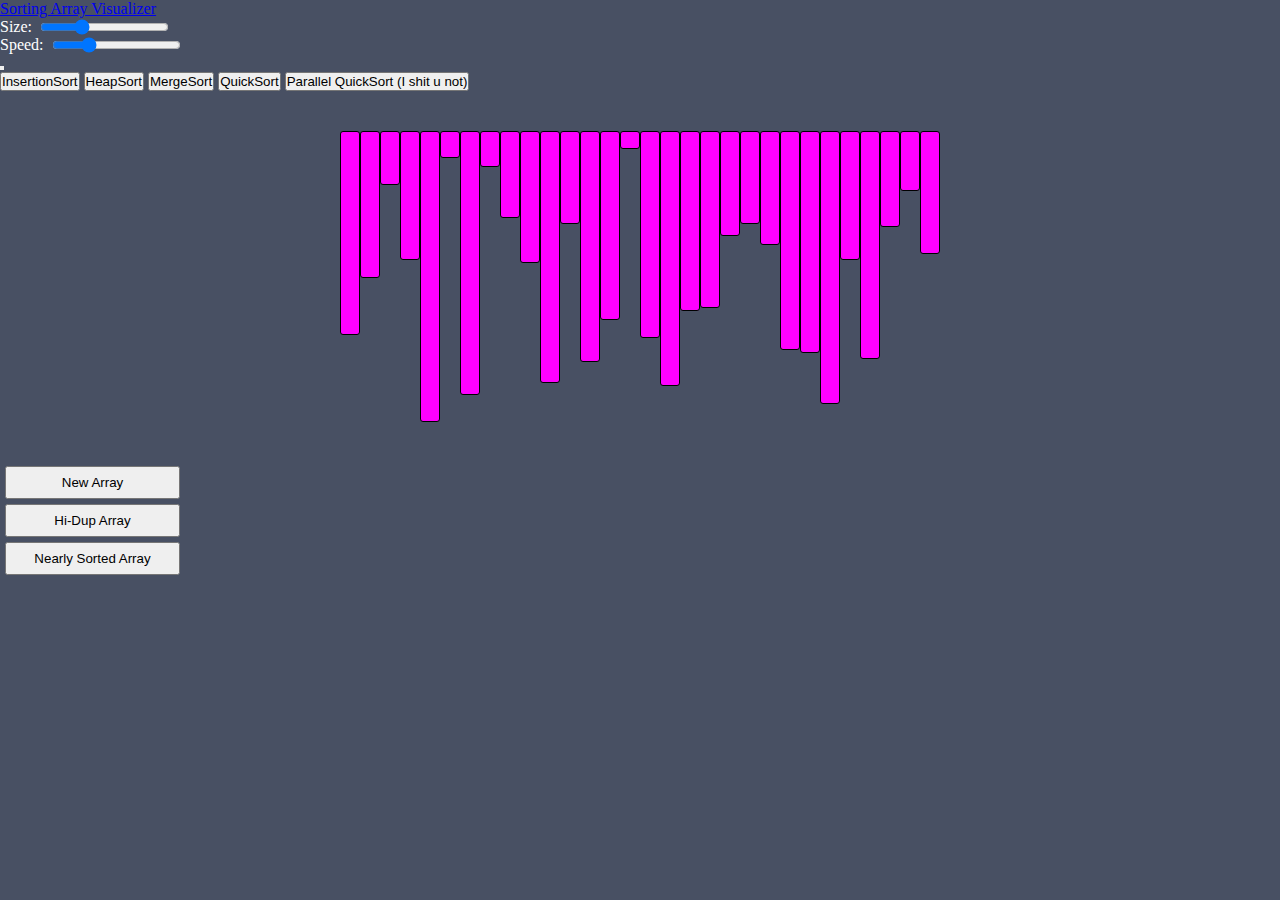
==== index.html @ 8453c4db "quicksort and speed range" ====
<!DOCTYPE html>
<html lang="en" dir="ltr">
  <head>
    <meta charset="utf-8">
    <title>Sorting Visualizer</title>
		<!-- CSS only -->
		<link href="https://cdn.jsdelivr.net/npm/bootstrap@5.2.1/dist/css/bootstrap.min.css" rel="stylesheet" integrity="sha384-iYQeCzEYFbKjA/T2uDLTpkwGzCiq6soy8tYaI1GyVh/UjpbCx/TYkiZhlZB6+fzT" crossorigin="anonymous">
		<script src="https://ajax.googleapis.com/ajax/libs/jquery/2.1.1/jquery.min.js"></script>
		<link rel="stylesheet" href="style.css" />
  </head>
  <body style="background-color: #485063">

    <nav class="navbar navbar-expand-lg navbar-dark bg-dark">
			<div class="container-fluid">
	      <a class="navbar-brand" href="#">Sorting Array Visualizer</a>
				<span style="color:white; display:flex;"> Size:&nbsp;&nbsp;
					<input type="range" id="arrSize" value="30" max="100">
				</span>
				<span style="color:white; display:flex;"> Speed:&nbsp;&nbsp;
					<input type="range" id="speed" value="200" step=10 max="780">
				</span>

	      <!-- Add a "hamburger". Remember to add jQuery and JavaScript CDNs -->
	      <!-- at the bottom of the body section for this to work -->
	      <button class="navbar-toggler" type="button" data-toggle="collapse" data-target="#bs-example-navbar-collapse-1" aria-controls="bs-example-navbar-collapse-1" aria-expanded="false" aria-label="Toggle navigation">
	        <span class="navbar-toggler-icon"></span>
	      </button>

	      <!-- Add a link to the Signup page -->
	      <div class="collapse navbar-collapse" id="bs-example-navbar-collapse-1">
	        <div class="navbar-nav">
						<button type="button" class="btn btn-outline-primary btn-dark insertionSort">InsertionSort</button>
						<button type="button" class="btn btn-outline-primary btn-dark heapSort">HeapSort</button>
						<button type="button" class="btn btn-outline-primary btn-dark mergeSort">MergeSort</button>
						<button type="button" class="btn btn-outline-primary btn-dark quickSort">QuickSort</button>
						<button type="button" class="btn btn-outline-primary btn-dark parQuickSort">Parallel QuickSort (I shit u not)</button>
	        </div>
	      </div><!-- /.navbar-collapse -->
			</div>
    </nav>

		<div class="container">
			<div class="box"></div>
		</div>
		<button type="button" id="newArray" class="btn btn-outline-success btn-dark arrayGen">New Array</button>
		<button type="button" id="hiDupArray" class="btn btn-outline-success btn-dark arrayGen">Hi-Dup Array</button>
		<button type="button" id="nearlySortedArray" class="btn btn-outline-success btn-dark arrayGen">Nearly Sorted Array</button>


		<script src="randomArrayGenerator.js" type="text/javascript"></script>



      <!-- Need to have JQuery and Javascript for DropDown Actions to work -->
      <script src="https://code.jquery.com/jquery-3.3.1.slim.min.js" integrity="sha384-q8i/X+965DzO0rT7abK41JStQIAqVgRVzpbzo5smXKp4YfRvH+8abtTE1Pi6jizo" crossorigin="anonymous"></script>
      <!-- Latest compiled and minified JavaScript -->
      <script src="https://stackpath.bootstrapcdn.com/bootstrap/4.1.3/js/bootstrap.min.js" integrity="sha384-ChfqqxuZUCnJSK3+MXmPNIyE6ZbWh2IMqE241rYiqJxyMiZ6OW/JmZQ5stwEULTy" crossorigin="anonymous"></script>

			<script src="insertionSort.js"></script>
			<script src="quickSort.js"></script>

  </body>
</html>
---- style.css ----
* {
  margin: 0px;
  padding: 0px;
  box-sizing: border-box;
}

.arrayGen{
	display: block;
	width: 175px;
	padding: 7px;
	margin: 5px;
	position: 'relative',
}

.box {
    margin-top: 20px;
    display: flex;
    flex-wrap: nowrap;
    width: 100%;
    height: 350px;
    justify-content: center;
    transition: 2s all ease;
}

.box-item {
	background: magenta;
	border-radius: 3px;
	border: 1pt solid black;
	width: 20px;
	transition: 0.1s all ease;
}
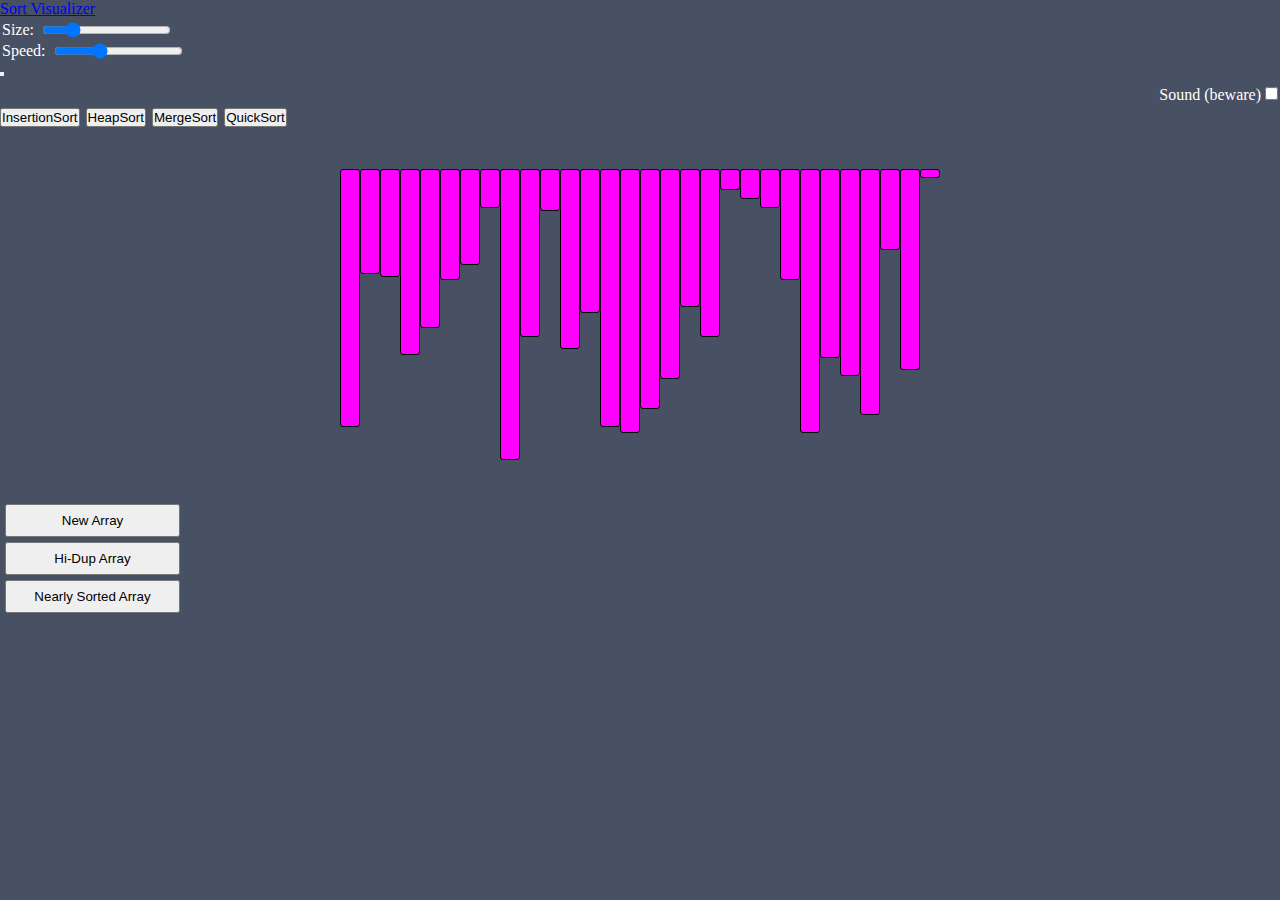
==== commit 5c9c8f78: "sound... holy fck" ====
--- a/index.html
+++ b/index.html
@@ -12,28 +12,36 @@
 
     <nav class="navbar navbar-expand-lg navbar-dark bg-dark">
 			<div class="container-fluid">
-	      <a class="navbar-brand" href="#">Sorting Array Visualizer</a>
+				<a class="navbar-brand" href="#">Sort Visualizer</a>
 				<span style="color:white; display:flex;"> Size:&nbsp;&nbsp;
-					<input type="range" id="arrSize" value="30" max="100">
+					<input type="range" autocomplete="off" id="arrSize" value="30" max="150">
 				</span>
 				<span style="color:white; display:flex;"> Speed:&nbsp;&nbsp;
-					<input type="range" id="speed" value="200" step=10 max="780">
+					<input type="range" autocomplete="off" id="speed" value="400" step=10 min="200" max="790">
 				</span>
+				<!-- <div class="form-check form-switch">
+					<label style="color:white" class="form-check-label" for="mySwitch">Sound ON (beware)</label>
+				  <input class="form-check-input" type="checkbox" id="mySwitch" name="darkmode" value="no" checked>
+				</div> -->
 
 	      <!-- Add a "hamburger". Remember to add jQuery and JavaScript CDNs -->
 	      <!-- at the bottom of the body section for this to work -->
-	      <button class="navbar-toggler" type="button" data-toggle="collapse" data-target="#bs-example-navbar-collapse-1" aria-controls="bs-example-navbar-collapse-1" aria-expanded="false" aria-label="Toggle navigation">
-	        <span class="navbar-toggler-icon"></span>
-	      </button>
+				<button class="navbar-toggler" type="button" data-toggle="collapse" data-target="#bs-example-navbar-collapse-1" aria-controls="bs-example-navbar-collapse-1" aria-expanded="false" aria-label="Toggle navigation">
+					<span class="navbar-toggler-icon"></span>
+				</button>
 
 	      <!-- Add a link to the Signup page -->
-	      <div class="collapse navbar-collapse" id="bs-example-navbar-collapse-1">
+	      <div class="collapse navbar-collapse justify-content-end" id="bs-example-navbar-collapse-1">
 	        <div class="navbar-nav">
+						<div class="form-check form-switch">
+							<label style="color:white" class="form-check-label" for="sound">Sound (beware)</label>
+							<input class="form-check-input" type="checkbox" autocomplete="off" id="sound" name="darkmode" value="no">
+						</div>
 						<button type="button" class="btn btn-outline-primary btn-dark insertionSort">InsertionSort</button>
 						<button type="button" class="btn btn-outline-primary btn-dark heapSort">HeapSort</button>
 						<button type="button" class="btn btn-outline-primary btn-dark mergeSort">MergeSort</button>
 						<button type="button" class="btn btn-outline-primary btn-dark quickSort">QuickSort</button>
-						<button type="button" class="btn btn-outline-primary btn-dark parQuickSort">Parallel QuickSort (I shit u not)</button>
+						<!-- <button type="button" class="btn btn-outline-primary btn-dark parQuickSort">Parallel QuickSort (I shit u not)</button> -->
 	        </div>
 	      </div><!-- /.navbar-collapse -->
 			</div>
@@ -47,15 +55,12 @@
 		<button type="button" id="nearlySortedArray" class="btn btn-outline-success btn-dark arrayGen">Nearly Sorted Array</button>
 
 
-		<script src="randomArrayGenerator.js" type="text/javascript"></script>
-
-
-
       <!-- Need to have JQuery and Javascript for DropDown Actions to work -->
       <script src="https://code.jquery.com/jquery-3.3.1.slim.min.js" integrity="sha384-q8i/X+965DzO0rT7abK41JStQIAqVgRVzpbzo5smXKp4YfRvH+8abtTE1Pi6jizo" crossorigin="anonymous"></script>
       <!-- Latest compiled and minified JavaScript -->
       <script src="https://stackpath.bootstrapcdn.com/bootstrap/4.1.3/js/bootstrap.min.js" integrity="sha384-ChfqqxuZUCnJSK3+MXmPNIyE6ZbWh2IMqE241rYiqJxyMiZ6OW/JmZQ5stwEULTy" crossorigin="anonymous"></script>
 
+			<script src="setup.js" type="text/javascript"></script>
 			<script src="insertionSort.js"></script>
 			<script src="quickSort.js"></script>
 
--- a/style.css
+++ b/style.css
@@ -2,6 +2,29 @@
   margin: 0px;
   padding: 0px;
   box-sizing: border-box;
+}
+
+.navbar-nav{
+	margin-top: 4px;
+}
+
+.form-check{
+	margin: 2px;
+	margin-top: 8px;
+	width: fit-content;
+	margin-left: auto;
+}
+
+.navbar-nav > button{
+  margin: 2px;
+	width: fit-content;
+	margin-left: auto;
+}
+
+.container-fluid > span{
+  margin-left:2px;
+  margin-right:auto;
+	margin-top: 3px;
 }
 
 .arrayGen{
@@ -9,7 +32,6 @@
 	width: 175px;
 	padding: 7px;
 	margin: 5px;
-	position: 'relative',
 }
 
 .box {
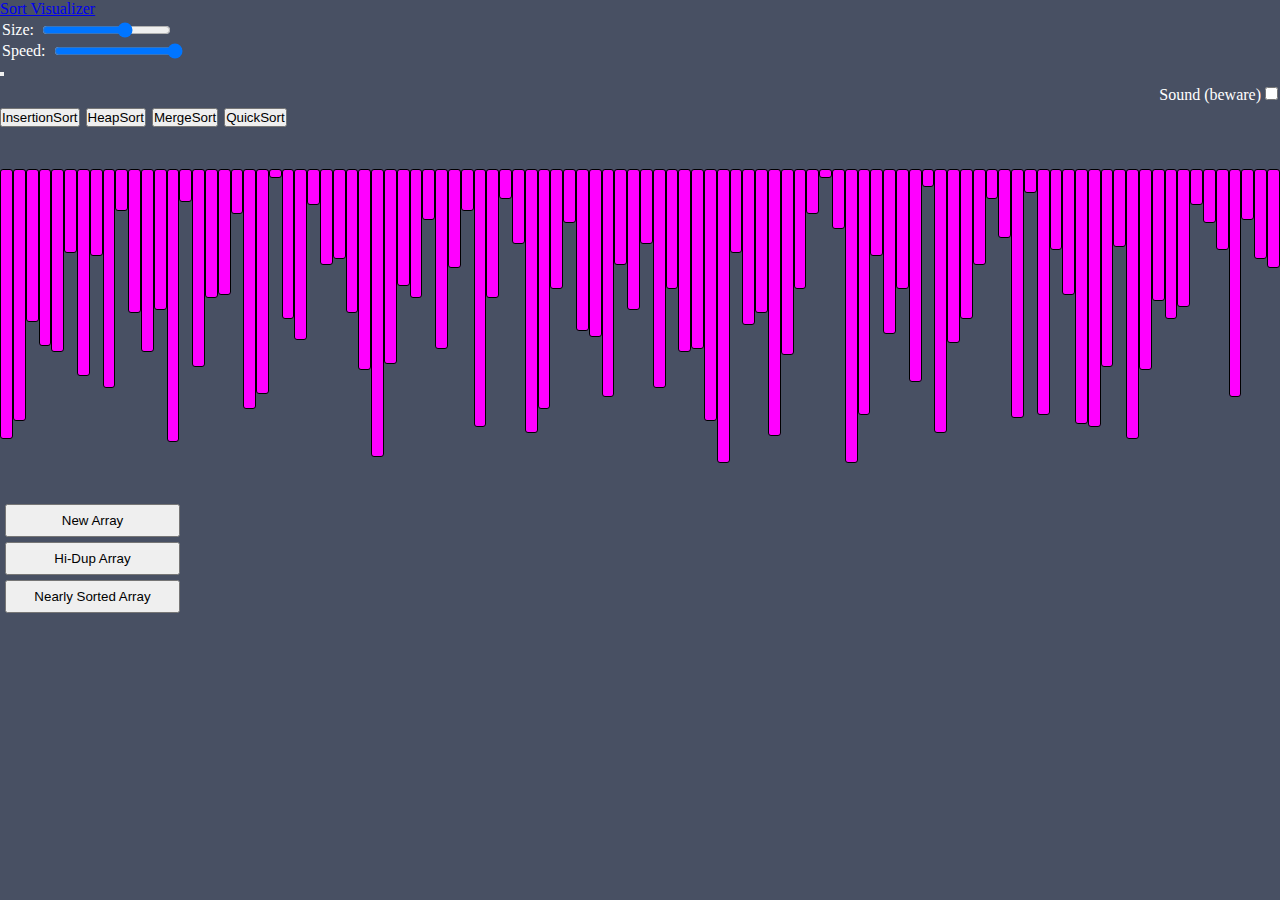
==== commit c29227f1: "decide when and whether to stop sound" ====
--- a/index.html
+++ b/index.html
@@ -14,10 +14,10 @@
 			<div class="container-fluid">
 				<a class="navbar-brand" href="#">Sort Visualizer</a>
 				<span style="color:white; display:flex;"> Size:&nbsp;&nbsp;
-					<input type="range" autocomplete="off" id="arrSize" value="30" max="150">
+					<input type="range" autocomplete="off" id="arrSize" value="100" max="150">
 				</span>
 				<span style="color:white; display:flex;"> Speed:&nbsp;&nbsp;
-					<input type="range" autocomplete="off" id="speed" value="400" step=10 min="200" max="790">
+					<input type="range" autocomplete="off" id="speed" value="790" step=10 min="200" max="790">
 				</span>
 				<!-- <div class="form-check form-switch">
 					<label style="color:white" class="form-check-label" for="mySwitch">Sound ON (beware)</label>
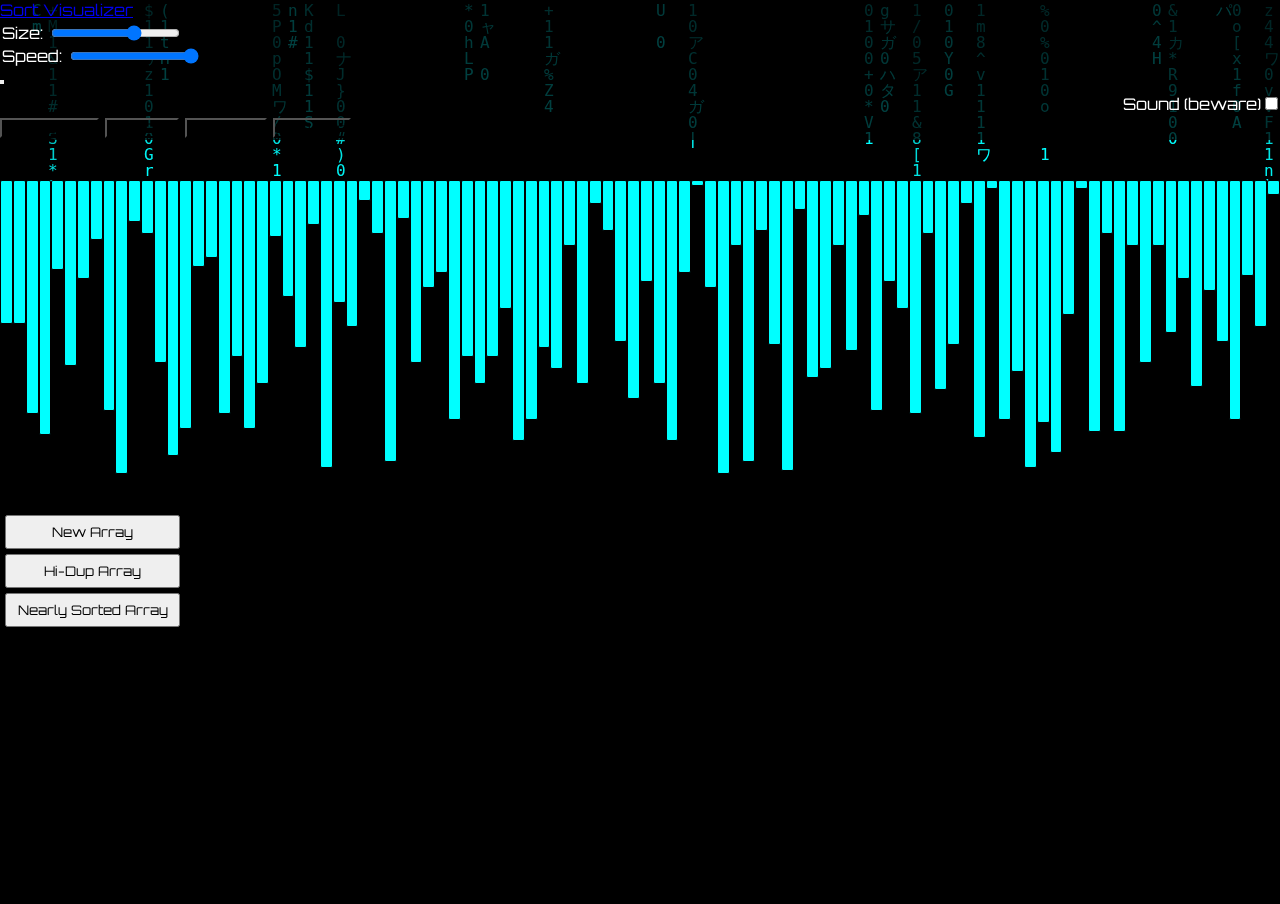
==== commit 81e3ebfb: "mergesort, dual sound attempt, sound volume limit, visual stuff" ====
--- a/index.html
+++ b/index.html
@@ -7,10 +7,14 @@
 		<link href="https://cdn.jsdelivr.net/npm/bootstrap@5.2.1/dist/css/bootstrap.min.css" rel="stylesheet" integrity="sha384-iYQeCzEYFbKjA/T2uDLTpkwGzCiq6soy8tYaI1GyVh/UjpbCx/TYkiZhlZB6+fzT" crossorigin="anonymous">
 		<script src="https://ajax.googleapis.com/ajax/libs/jquery/2.1.1/jquery.min.js"></script>
 		<link rel="stylesheet" href="style.css" />
+		<link href='https://fonts.googleapis.com/css?family=Orbitron' rel='stylesheet' type='text/css'>
   </head>
-  <body style="background-color: #485063">
+  <body style="background-color: black"> <!-- style="background-color: #485063" -->
 
-    <nav class="navbar navbar-expand-lg navbar-dark bg-dark">
+		<canvas id="Matrix"></canvas>
+
+		<div class="innerDiv">
+    <nav class="navbar navbar-expand-lg navbar-dark">
 			<div class="container-fluid">
 				<a class="navbar-brand" href="#">Sort Visualizer</a>
 				<span style="color:white; display:flex;"> Size:&nbsp;&nbsp;
@@ -37,10 +41,10 @@
 							<label style="color:white" class="form-check-label" for="sound">Sound (beware)</label>
 							<input class="form-check-input" type="checkbox" autocomplete="off" id="sound" name="darkmode" value="no">
 						</div>
-						<button type="button" class="btn btn-outline-primary btn-dark insertionSort">InsertionSort</button>
-						<button type="button" class="btn btn-outline-primary btn-dark heapSort">HeapSort</button>
-						<button type="button" class="btn btn-outline-primary btn-dark mergeSort">MergeSort</button>
-						<button type="button" class="btn btn-outline-primary btn-dark quickSort">QuickSort</button>
+						<button type="button" class="btn btn-outline-primary insertionSort">InsertionSort</button>
+						<button type="button" class="btn btn-outline-primary heapSort">HeapSort</button>
+						<button type="button" class="btn btn-outline-primary mergeSort">MergeSort</button>
+						<button type="button" class="btn btn-outline-primary quickSort">QuickSort</button>
 						<!-- <button type="button" class="btn btn-outline-primary btn-dark parQuickSort">Parallel QuickSort (I shit u not)</button> -->
 	        </div>
 	      </div><!-- /.navbar-collapse -->
@@ -54,7 +58,7 @@
 		<button type="button" id="hiDupArray" class="btn btn-outline-success btn-dark arrayGen">Hi-Dup Array</button>
 		<button type="button" id="nearlySortedArray" class="btn btn-outline-success btn-dark arrayGen">Nearly Sorted Array</button>
 
-
+		</div>
       <!-- Need to have JQuery and Javascript for DropDown Actions to work -->
       <script src="https://code.jquery.com/jquery-3.3.1.slim.min.js" integrity="sha384-q8i/X+965DzO0rT7abK41JStQIAqVgRVzpbzo5smXKp4YfRvH+8abtTE1Pi6jizo" crossorigin="anonymous"></script>
       <!-- Latest compiled and minified JavaScript -->
@@ -63,6 +67,7 @@
 			<script src="setup.js" type="text/javascript"></script>
 			<script src="insertionSort.js"></script>
 			<script src="quickSort.js"></script>
+			<script src="mergeSort.js"></script>
 
   </body>
 </html>
--- a/style.css
+++ b/style.css
@@ -1,7 +1,27 @@
 * {
+	font-family: 'Orbitron', sans-serif;
   margin: 0px;
   padding: 0px;
   box-sizing: border-box;
+}
+
+/* @font-face{
+ font-family: 'Orbitron', sans-serif;
+} */
+
+#Matrix {
+	z-index: -1;
+}
+
+.innerDiv {
+	position: absolute;
+	width: 100%;
+	top: 0px;
+	left: 0px;
+}
+
+.navbar {
+	background-color: rgb(0,0,0,0.75);
 }
 
 .navbar-nav{
@@ -16,6 +36,7 @@
 }
 
 .navbar-nav > button{
+	background-color: rgb(0,0,0,0);
   margin: 2px;
 	width: fit-content;
 	margin-left: auto;
@@ -45,8 +66,8 @@
 }
 
 .box-item {
-	background: magenta;
-	border-radius: 3px;
+	background: cyan;
+	border-radius: 2px;
 	border: 1pt solid black;
 	width: 20px;
 	transition: 0.1s all ease;
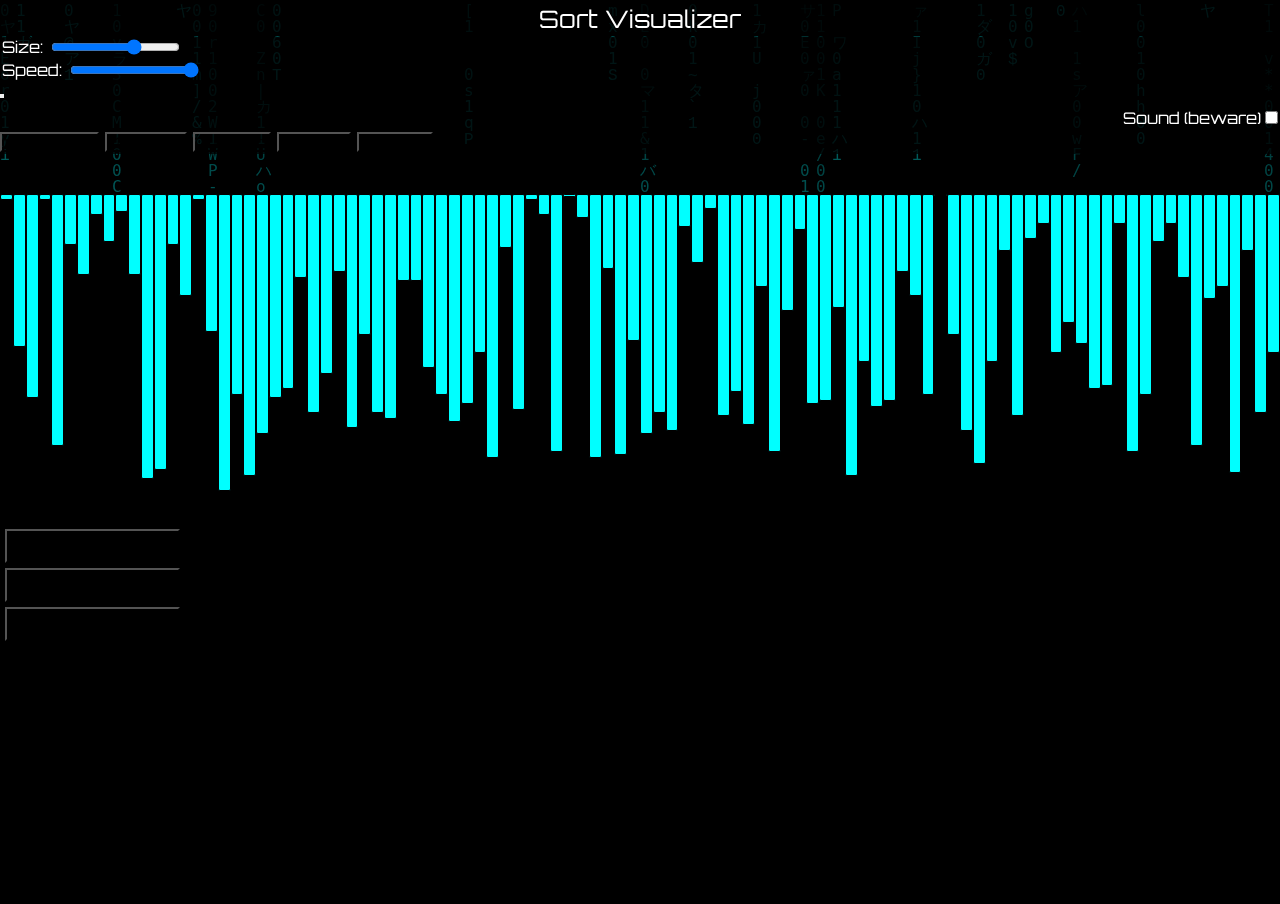
==== commit cab1d20b: "disable butts, radix, heap, opacity" ====
--- a/index.html
+++ b/index.html
@@ -14,9 +14,12 @@
 		<canvas id="Matrix"></canvas>
 
 		<div class="innerDiv">
+			<div class="topbar">
+		    Sort Visualizer
+		  </div>
     <nav class="navbar navbar-expand-lg navbar-dark">
 			<div class="container-fluid">
-				<a class="navbar-brand" href="#">Sort Visualizer</a>
+				<!-- <a class="navbar-brand" href="#">Sort Visualizer</a> -->
 				<span style="color:white; display:flex;"> Size:&nbsp;&nbsp;
 					<input type="range" autocomplete="off" id="arrSize" value="100" max="150">
 				</span>
@@ -41,10 +44,13 @@
 							<label style="color:white" class="form-check-label" for="sound">Sound (beware)</label>
 							<input class="form-check-input" type="checkbox" autocomplete="off" id="sound" name="darkmode" value="no">
 						</div>
+						<!-- <button type="button" class="btn btn-outline-primary selectionSort">SelectionSort</button> -->
 						<button type="button" class="btn btn-outline-primary insertionSort">InsertionSort</button>
-						<button type="button" class="btn btn-outline-primary heapSort">HeapSort</button>
 						<button type="button" class="btn btn-outline-primary mergeSort">MergeSort</button>
 						<button type="button" class="btn btn-outline-primary quickSort">QuickSort</button>
+						<button type="button" class="btn btn-outline-primary heapSort">HeapSort</button>
+						<button type="button" class="btn btn-outline-primary radixSort">RadixSort</button>
+						<!-- <button type="button" class="btn btn-outline-primary bucketSort">BucketSort</button> -->
 						<!-- <button type="button" class="btn btn-outline-primary btn-dark parQuickSort">Parallel QuickSort (I shit u not)</button> -->
 	        </div>
 	      </div><!-- /.navbar-collapse -->
@@ -68,6 +74,8 @@
 			<script src="insertionSort.js"></script>
 			<script src="quickSort.js"></script>
 			<script src="mergeSort.js"></script>
+			<script src="heapSort.js"></script>
+			<script src="radixSort.js"></script>
 
   </body>
 </html>
--- a/style.css
+++ b/style.css
@@ -18,6 +18,14 @@
 	width: 100%;
 	top: 0px;
 	left: 0px;
+}
+
+.topbar {
+	background-color: rgb(0,0,0,0.75);
+	margin-top: 4px;
+	text-align: center;
+	color: #fff;
+	font-size: x-large;
 }
 
 .navbar {
@@ -49,6 +57,7 @@
 }
 
 .arrayGen{
+	background-color: rgb(0,0,0,0);
 	display: block;
 	width: 175px;
 	padding: 7px;
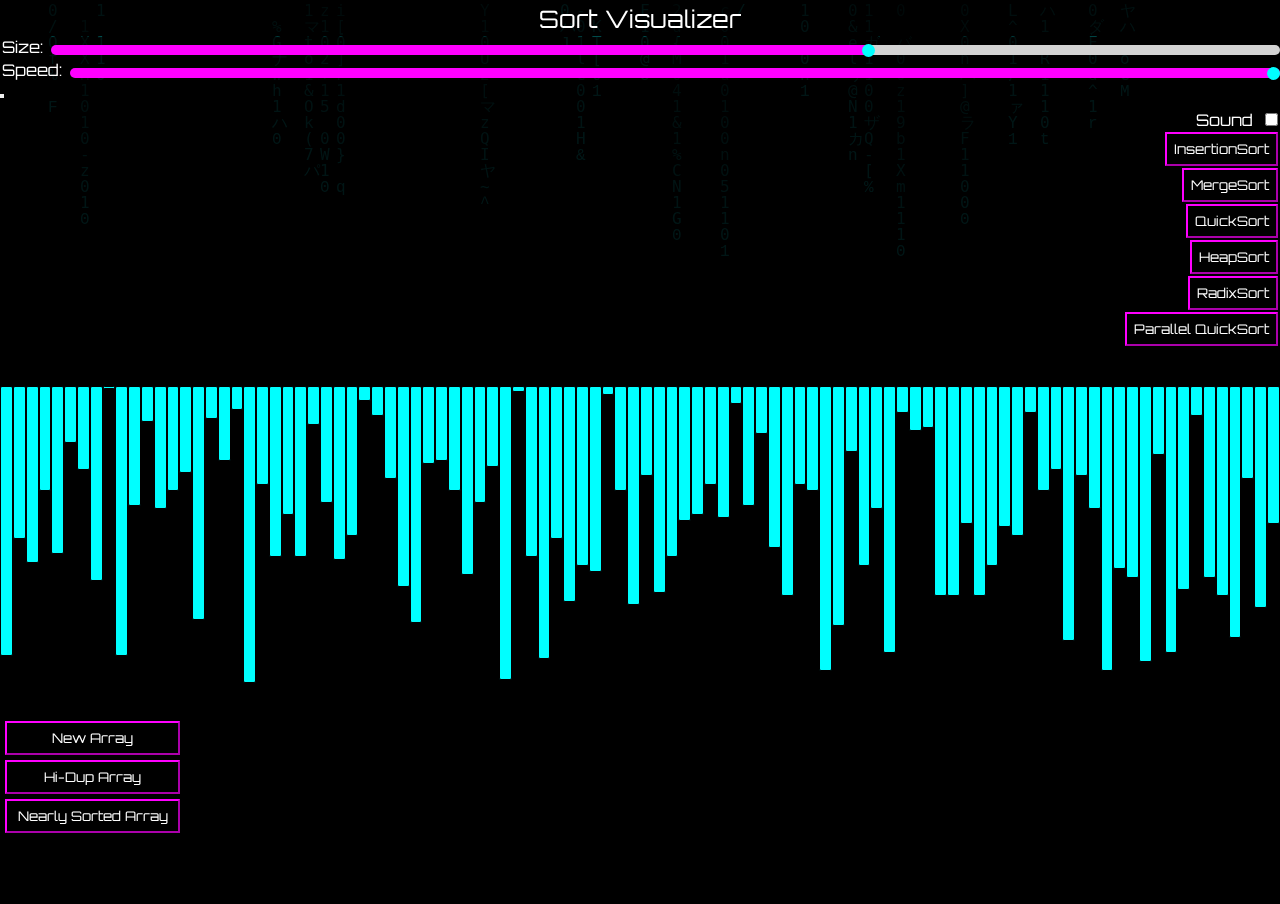
==== commit 99b1ef98: "safari sliders bug fix. mozilla is dumb as shit, ytf is it zoomed in" ====
--- a/index.html
+++ b/index.html
@@ -5,6 +5,7 @@
     <title>Sorting Visualizer</title>
 		<!-- CSS only -->
 		<link href="https://cdn.jsdelivr.net/npm/bootstrap@5.2.1/dist/css/bootstrap.min.css" rel="stylesheet" integrity="sha384-iYQeCzEYFbKjA/T2uDLTpkwGzCiq6soy8tYaI1GyVh/UjpbCx/TYkiZhlZB6+fzT" crossorigin="anonymous">
+		<!-- <link href="https://code.jquery.com/ui/1.11.2/themes/smoothness/jquery-ui.css" rel="stylesheet" /> -->
 		<script src="https://ajax.googleapis.com/ajax/libs/jquery/2.1.1/jquery.min.js"></script>
 		<link rel="stylesheet" href="style.css" />
 		<link href='https://fonts.googleapis.com/css?family=Orbitron' rel='stylesheet' type='text/css'>
@@ -17,57 +18,57 @@
 			<div class="topbar">
 		    Sort Visualizer
 		  </div>
-    <nav class="navbar navbar-expand-lg navbar-dark">
-			<div class="container-fluid">
-				<!-- <a class="navbar-brand" href="#">Sort Visualizer</a> -->
-				<span style="color:white; display:flex;"> Size:&nbsp;&nbsp;
-					<input type="range" autocomplete="off" id="arrSize" value="100" max="150">
-				</span>
-				<span style="color:white; display:flex;"> Speed:&nbsp;&nbsp;
-					<input type="range" autocomplete="off" id="speed" value="790" step=10 min="200" max="790">
-				</span>
-				<!-- <div class="form-check form-switch">
-					<label style="color:white" class="form-check-label" for="mySwitch">Sound ON (beware)</label>
-				  <input class="form-check-input" type="checkbox" id="mySwitch" name="darkmode" value="no" checked>
-				</div> -->
+	    <nav class="navbar navbar-expand-lg navbar-dark">
+				<div class="container-fluid">
+					<!-- <a class="navbar-brand" href="#">Sort Visualizer</a> -->
+					<span style="color:white; display:flex;"> Size:&nbsp;&nbsp;
+						<input type="range" autocomplete="off" id="arrSize" value="100" max="150">
+					</span>
+					<span style="color:white; display:flex;"> Speed:&nbsp;&nbsp;
+						<input type="range" autocomplete="off" id="speed" value="790" step=10 min="200" max="790">
+					</span>
 
-	      <!-- Add a "hamburger". Remember to add jQuery and JavaScript CDNs -->
-	      <!-- at the bottom of the body section for this to work -->
-				<button class="navbar-toggler" type="button" data-toggle="collapse" data-target="#bs-example-navbar-collapse-1" aria-controls="bs-example-navbar-collapse-1" aria-expanded="false" aria-label="Toggle navigation">
-					<span class="navbar-toggler-icon"></span>
-				</button>
+		      <!-- Add a "hamburger". Remember to add jQuery and JavaScript CDNs -->
+		      <!-- at the bottom of the body section for this to work -->
+					<button class="navbar-toggler" type="button" data-toggle="collapse" data-target="#bs-example-navbar-collapse-1" aria-controls="bs-example-navbar-collapse-1" aria-expanded="false" aria-label="Toggle navigation">
+						<span class="navbar-toggler-icon"></span>
+					</button>
 
-	      <!-- Add a link to the Signup page -->
-	      <div class="collapse navbar-collapse justify-content-end" id="bs-example-navbar-collapse-1">
-	        <div class="navbar-nav">
-						<div class="form-check form-switch">
-							<label style="color:white" class="form-check-label" for="sound">Sound (beware)</label>
-							<input class="form-check-input" type="checkbox" autocomplete="off" id="sound" name="darkmode" value="no">
-						</div>
-						<!-- <button type="button" class="btn btn-outline-primary selectionSort">SelectionSort</button> -->
-						<button type="button" class="btn btn-outline-primary insertionSort">InsertionSort</button>
-						<button type="button" class="btn btn-outline-primary mergeSort">MergeSort</button>
-						<button type="button" class="btn btn-outline-primary quickSort">QuickSort</button>
-						<button type="button" class="btn btn-outline-primary heapSort">HeapSort</button>
-						<button type="button" class="btn btn-outline-primary radixSort">RadixSort</button>
-						<!-- <button type="button" class="btn btn-outline-primary bucketSort">BucketSort</button> -->
-						<!-- <button type="button" class="btn btn-outline-primary btn-dark parQuickSort">Parallel QuickSort (I shit u not)</button> -->
-	        </div>
-	      </div><!-- /.navbar-collapse -->
+		      <!-- Add a link to the Signup page -->
+		      <div class="collapse navbar-collapse justify-content-end" id="bs-example-navbar-collapse-1">
+		        <div class="navbar-nav">
+							<div class="form-check form-switch">
+								<label style="color:white" class="form-check-label" for="sound">Sound&nbsp;&nbsp;</label>
+								<input class="form-check-input" type="checkbox" autocomplete="off" id="sound" name="darkmode" value="no">
+							</div>
+							<button type="button" class="btn btn-dark insertionSort">InsertionSort</button>
+							<button type="button" class="btn btn-dark mergeSort">MergeSort</button>
+							<button type="button" class="btn btn-dark quickSort">QuickSort</button>
+							<button type="button" class="btn btn-dark heapSort">HeapSort</button>
+							<button type="button" class="btn btn-dark radixSort">RadixSort</button>
+							<!-- <button type="button" class="btn btn-outline-primary bucketSort">BucketSort</button> -->
+							<button type="button" class="btn btn-dark parQuickSort">Parallel QuickSort</button>
+		        </div>
+		      </div><!-- /.navbar-collapse -->
+				</div>
+	    </nav>
+
+			<div class="container">
+				<div class="box"></div>
 			</div>
-    </nav>
-
-		<div class="container">
-			<div class="box"></div>
-		</div>
-		<button type="button" id="newArray" class="btn btn-outline-success btn-dark arrayGen">New Array</button>
-		<button type="button" id="hiDupArray" class="btn btn-outline-success btn-dark arrayGen">Hi-Dup Array</button>
-		<button type="button" id="nearlySortedArray" class="btn btn-outline-success btn-dark arrayGen">Nearly Sorted Array</button>
-
+			<div class="parWarn">
+				JavaScript isn't [really] capable of Multi-Thread Execution.<br>
+				This is simply a visual trick. No Sound.
+			</div>
+			<button type="button" id="newArray" class="btn btn-dark arrayGen">New Array</button>
+			<button type="button" id="hiDupArray" class="btn btn-dark arrayGen">Hi-Dup Array</button>
+			<button type="button" id="nearlySortedArray" class="btn btn-dark arrayGen">Nearly Sorted Array</button>
 		</div>
       <!-- Need to have JQuery and Javascript for DropDown Actions to work -->
       <script src="https://code.jquery.com/jquery-3.3.1.slim.min.js" integrity="sha384-q8i/X+965DzO0rT7abK41JStQIAqVgRVzpbzo5smXKp4YfRvH+8abtTE1Pi6jizo" crossorigin="anonymous"></script>
-      <!-- Latest compiled and minified JavaScript -->
+			<!-- <script src="https://code.jquery.com/jquery-3.6.0.min.js" integrity="sha256-/xUj+3OJU5yExlq6GSYGSHk7tPXikynS7ogEvDej/m4=" crossorigin="anonymous"></script>
+			<script src="https://code.jquery.com/ui/1.11.2/jquery-ui.js"></script> -->
+			<!-- Latest compiled and minified JavaScript -->
       <script src="https://stackpath.bootstrapcdn.com/bootstrap/4.1.3/js/bootstrap.min.js" integrity="sha384-ChfqqxuZUCnJSK3+MXmPNIyE6ZbWh2IMqE241rYiqJxyMiZ6OW/JmZQ5stwEULTy" crossorigin="anonymous"></script>
 
 			<script src="setup.js" type="text/javascript"></script>
@@ -76,6 +77,7 @@
 			<script src="mergeSort.js"></script>
 			<script src="heapSort.js"></script>
 			<script src="radixSort.js"></script>
+			<script src="parQuickSort.js"></script>
 
   </body>
 </html>
--- a/style.css
+++ b/style.css
@@ -5,13 +5,37 @@
   box-sizing: border-box;
 }
 
-/* @font-face{
- font-family: 'Orbitron', sans-serif;
-} */
-
 #Matrix {
 	z-index: -1;
 }
+
+input[type="range"]{
+	-webkit-appearance: none;
+	margin-top: 8px;
+	width: 100%;
+  height: 10px;
+  border-radius: 5px;
+  background-color: #d3d3d3;
+	background-image: linear-gradient(90deg, magenta var(--percentage), transparent var(--percentage));
+}
+
+input[type=range]::-webkit-slider-thumb {
+	-webkit-appearance: none;
+	appearance: none;
+  width: 13px;
+  height: 13px;
+  border-radius: 50%;
+  background: cyan;
+  cursor: pointer;
+}
+input[type=range]::-moz-range-thumb {
+	width: 13px;
+  height: 13px;
+  border-radius: 50%;
+  background: cyan;
+  cursor: pointer;
+}
+
 
 .innerDiv {
 	position: absolute;
@@ -38,7 +62,7 @@
 
 .form-check{
 	margin: 2px;
-	margin-top: 8px;
+	margin-top: 10px;
 	width: fit-content;
 	margin-left: auto;
 }
@@ -56,12 +80,26 @@
 	margin-top: 3px;
 }
 
-.arrayGen{
+.btn{
 	background-color: rgb(0,0,0,0);
+	border-color: magenta;
+	color: white;
 	display: block;
 	width: 175px;
 	padding: 7px;
 	margin: 5px;
+}
+
+.btn:hover{
+	background-color: magenta !important;
+}
+
+.parWarn {
+	color: red;
+	text-align: right;
+	margin: 5px;
+	margin-right: 20px;
+	display: none;
 }
 
 .box {
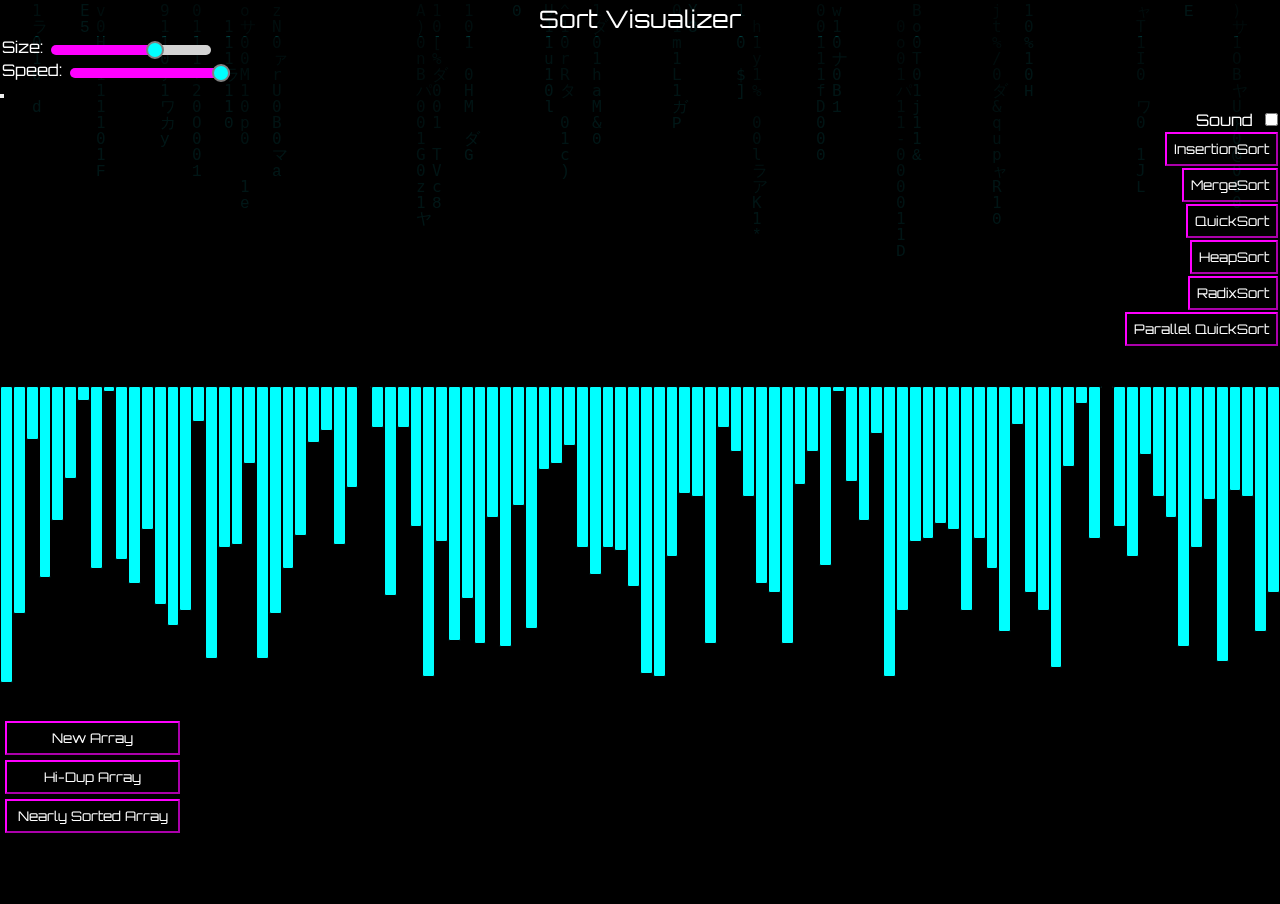
==== commit afc060f1: "organization" ====
--- a/index.html
+++ b/index.html
@@ -25,7 +25,7 @@
 						<input type="range" autocomplete="off" id="arrSize" value="100" max="150">
 					</span>
 					<span style="color:white; display:flex;"> Speed:&nbsp;&nbsp;
-						<input type="range" autocomplete="off" id="speed" value="790" step=10 min="200" max="790">
+						<input type="range" autocomplete="off" id="speed" value="795" step=5 min="200" max="795">
 					</span>
 
 		      <!-- Add a "hamburger". Remember to add jQuery and JavaScript CDNs -->
@@ -72,12 +72,12 @@
       <script src="https://stackpath.bootstrapcdn.com/bootstrap/4.1.3/js/bootstrap.min.js" integrity="sha384-ChfqqxuZUCnJSK3+MXmPNIyE6ZbWh2IMqE241rYiqJxyMiZ6OW/JmZQ5stwEULTy" crossorigin="anonymous"></script>
 
 			<script src="setup.js" type="text/javascript"></script>
-			<script src="insertionSort.js"></script>
-			<script src="quickSort.js"></script>
-			<script src="mergeSort.js"></script>
-			<script src="heapSort.js"></script>
-			<script src="radixSort.js"></script>
-			<script src="parQuickSort.js"></script>
+			<script src="sortAlgos/insertionSort.js"></script>
+			<script src="sortAlgos/quickSort.js"></script>
+			<script src="sortAlgos/mergeSort.js"></script>
+			<script src="sortAlgos/heapSort.js"></script>
+			<script src="sortAlgos/radixSort.js"></script>
+			<script src="sortAlgos/parQuickSort.js"></script>
 
   </body>
 </html>
--- a/style.css
+++ b/style.css
@@ -12,26 +12,33 @@
 input[type="range"]{
 	-webkit-appearance: none;
 	margin-top: 8px;
-	width: 100%;
+	width: 10rem;
   height: 10px;
+	/* border: 2px solid grey; */
   border-radius: 5px;
   background-color: #d3d3d3;
 	background-image: linear-gradient(90deg, magenta var(--percentage), transparent var(--percentage));
 }
 
+input[type="range"]:hover {
+  opacity: 1;
+}
+
 input[type=range]::-webkit-slider-thumb {
 	-webkit-appearance: none;
 	appearance: none;
-  width: 13px;
-  height: 13px;
+  width: 18px;
+  height: 18px;
   border-radius: 50%;
+	border: 2px solid grey;
   background: cyan;
   cursor: pointer;
 }
 input[type=range]::-moz-range-thumb {
-	width: 13px;
-  height: 13px;
+	width: 15px;
+  height: 15px;
   border-radius: 50%;
+	border: 2px solid grey;
   background: cyan;
   cursor: pointer;
 }
@@ -65,6 +72,17 @@
 	margin-top: 10px;
 	width: fit-content;
 	margin-left: auto;
+}
+
+.form-switch .form-check-input:focus{
+	border-color: magenta !important;
+	background-image: url("data:image/svg+xml,<svg xmlns='http://www.w3.org/2000/svg' viewBox='-4 -4 8 8'%3e%3ccircle r='3' fill='cyan'/></svg>");
+}
+
+.form-switch .form-check-input:checked{
+	background-color: magenta !important;
+	border-color: cyan !important;
+	background-image: url("data:image/svg+xml,<svg xmlns='http://www.w3.org/2000/svg' viewBox='-4 -4 8 8'%3e%3ccircle r='3' fill='cyan'/></svg>");
 }
 
 .navbar-nav > button{
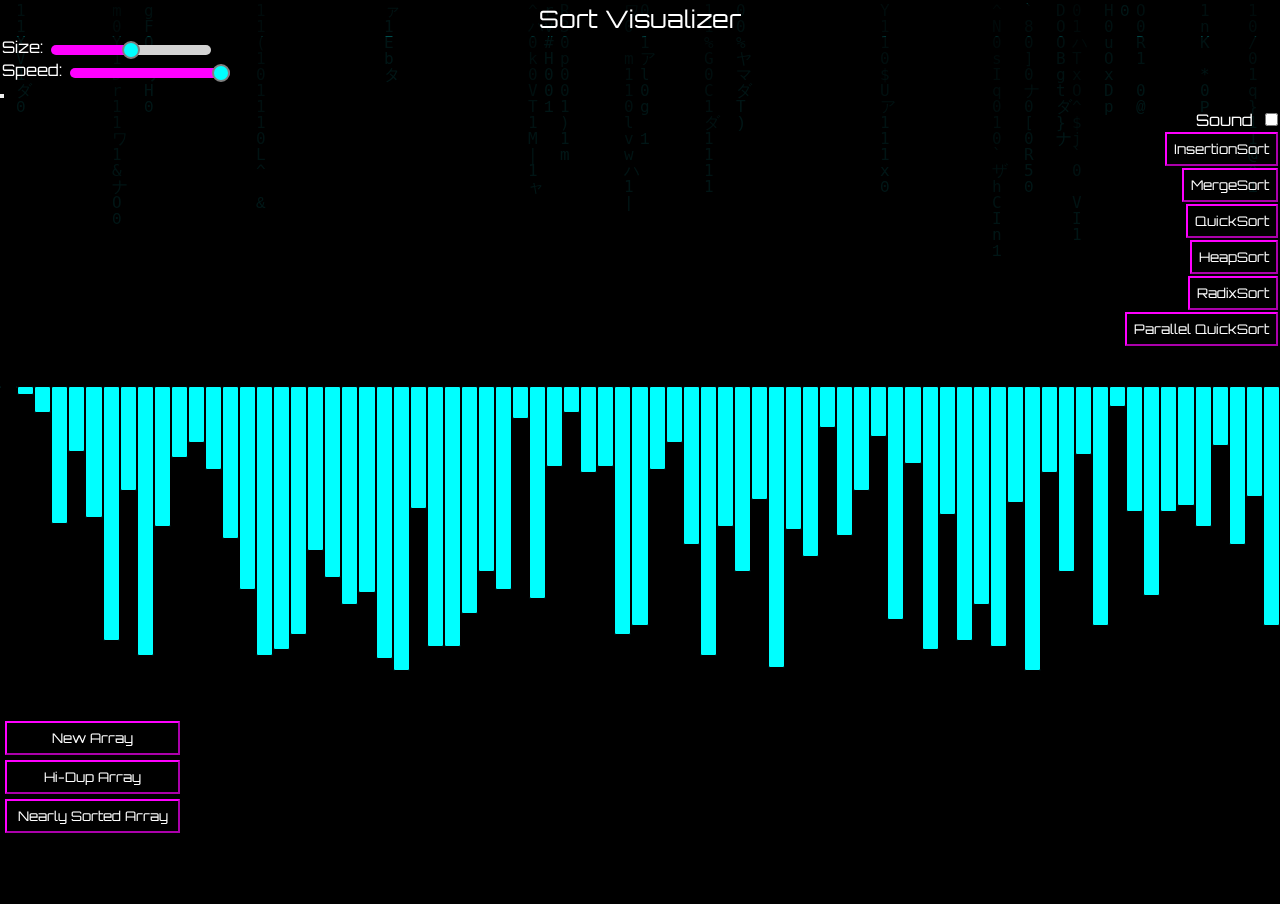
==== commit a63798b6: "collapse fix" ====
--- a/index.html
+++ b/index.html
@@ -18,11 +18,11 @@
 			<div class="topbar">
 		    Sort Visualizer
 		  </div>
-	    <nav class="navbar navbar-expand-lg navbar-dark">
+	    <nav class="navbar navbar-expand-xl navbar-dark">
 				<div class="container-fluid">
 					<!-- <a class="navbar-brand" href="#">Sort Visualizer</a> -->
 					<span style="color:white; display:flex;"> Size:&nbsp;&nbsp;
-						<input type="range" autocomplete="off" id="arrSize" value="100" max="150">
+						<input type="range" autocomplete="off" id="arrSize" value="75" max="150">
 					</span>
 					<span style="color:white; display:flex;"> Speed:&nbsp;&nbsp;
 						<input type="range" autocomplete="off" id="speed" value="795" step=5 min="200" max="795">
--- a/style.css
+++ b/style.css
@@ -20,8 +20,9 @@
 	background-image: linear-gradient(90deg, magenta var(--percentage), transparent var(--percentage));
 }
 
-input[type="range"]:hover {
-  opacity: 1;
+input[type=range]:disabled {
+	background-image: linear-gradient(90deg, grey var(--percentage), transparent var(--percentage));
+  opacity: 0.2;
 }
 
 input[type=range]::-webkit-slider-thumb {
@@ -34,6 +35,10 @@
   background: cyan;
   cursor: pointer;
 }
+input[type=range]:disabled::-webkit-slider-thumb {
+	border: 2px solid white;
+  background: grey;
+}
 input[type=range]::-moz-range-thumb {
 	width: 15px;
   height: 15px;
@@ -41,6 +46,10 @@
 	border: 2px solid grey;
   background: cyan;
   cursor: pointer;
+}
+input[type=range]:disabled::-moz-range-thumb {
+	border: 2px solid white;
+  background: grey;
 }
 
 
